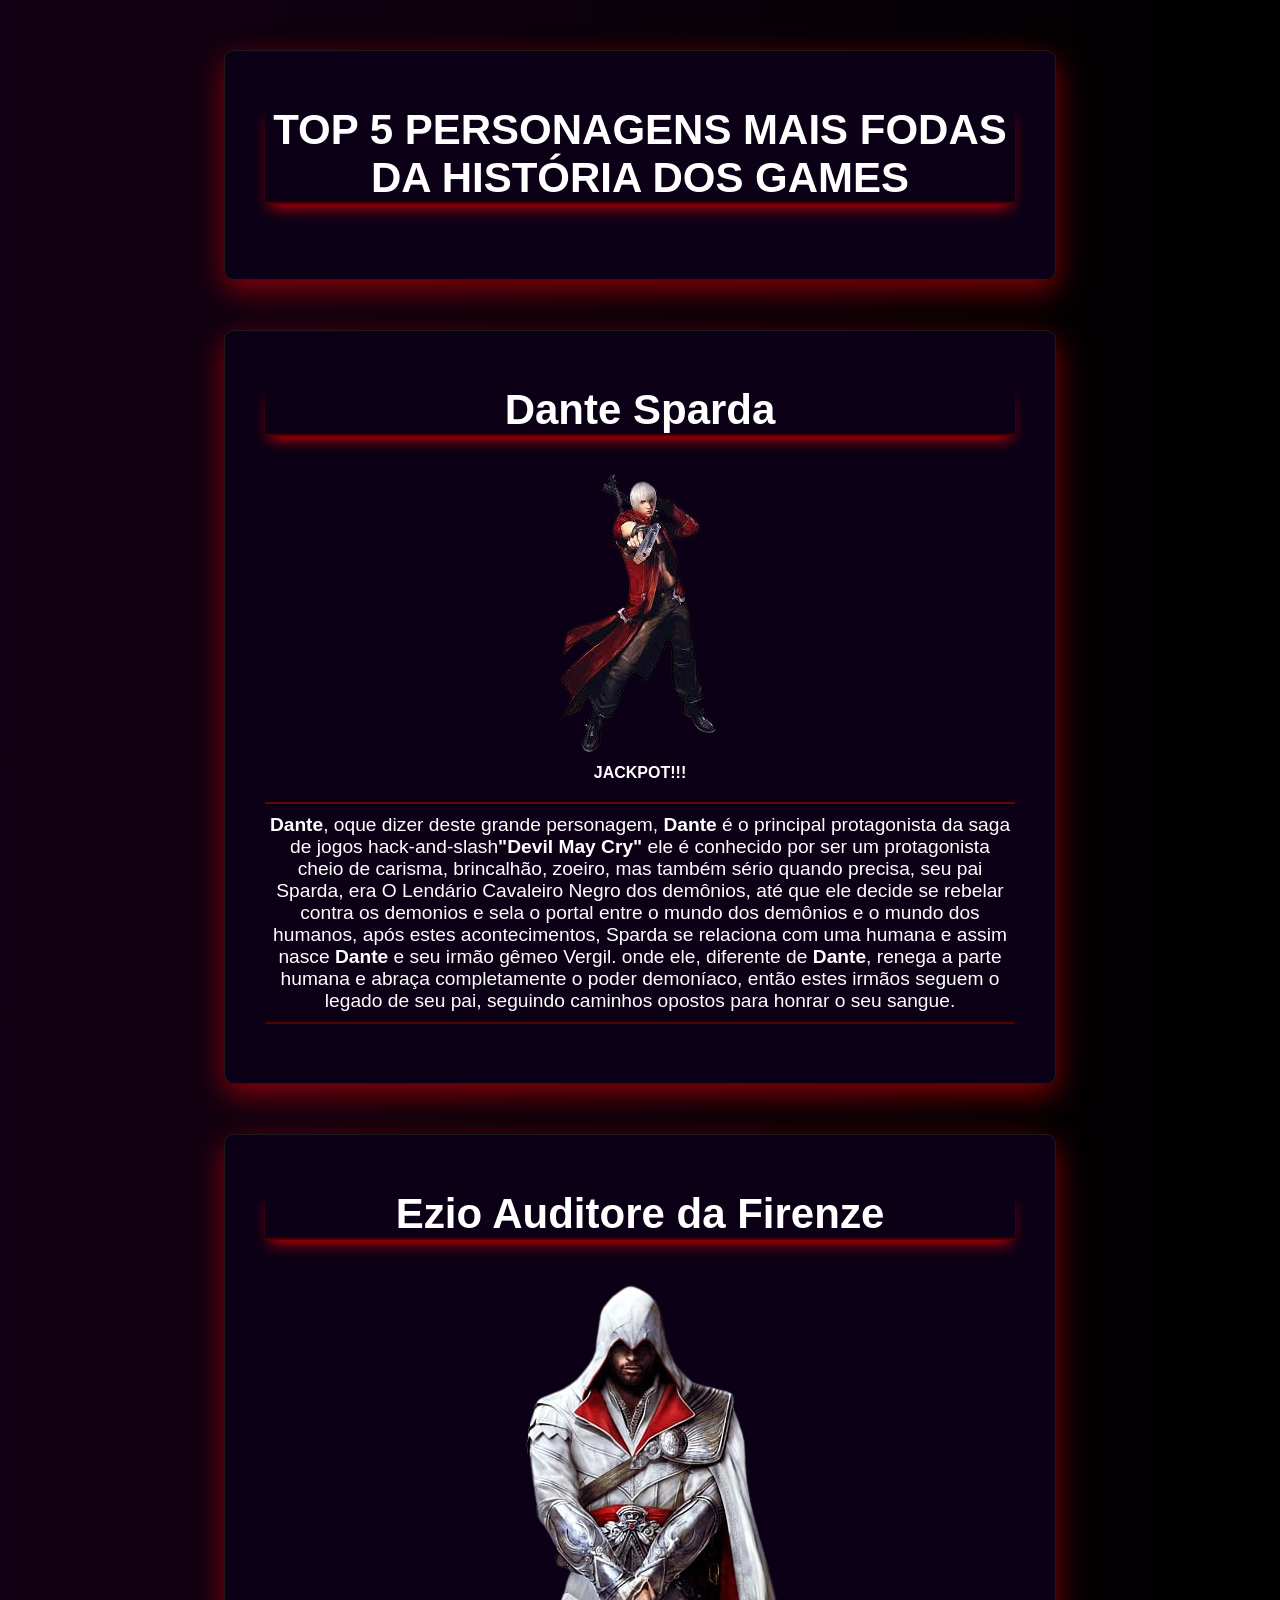
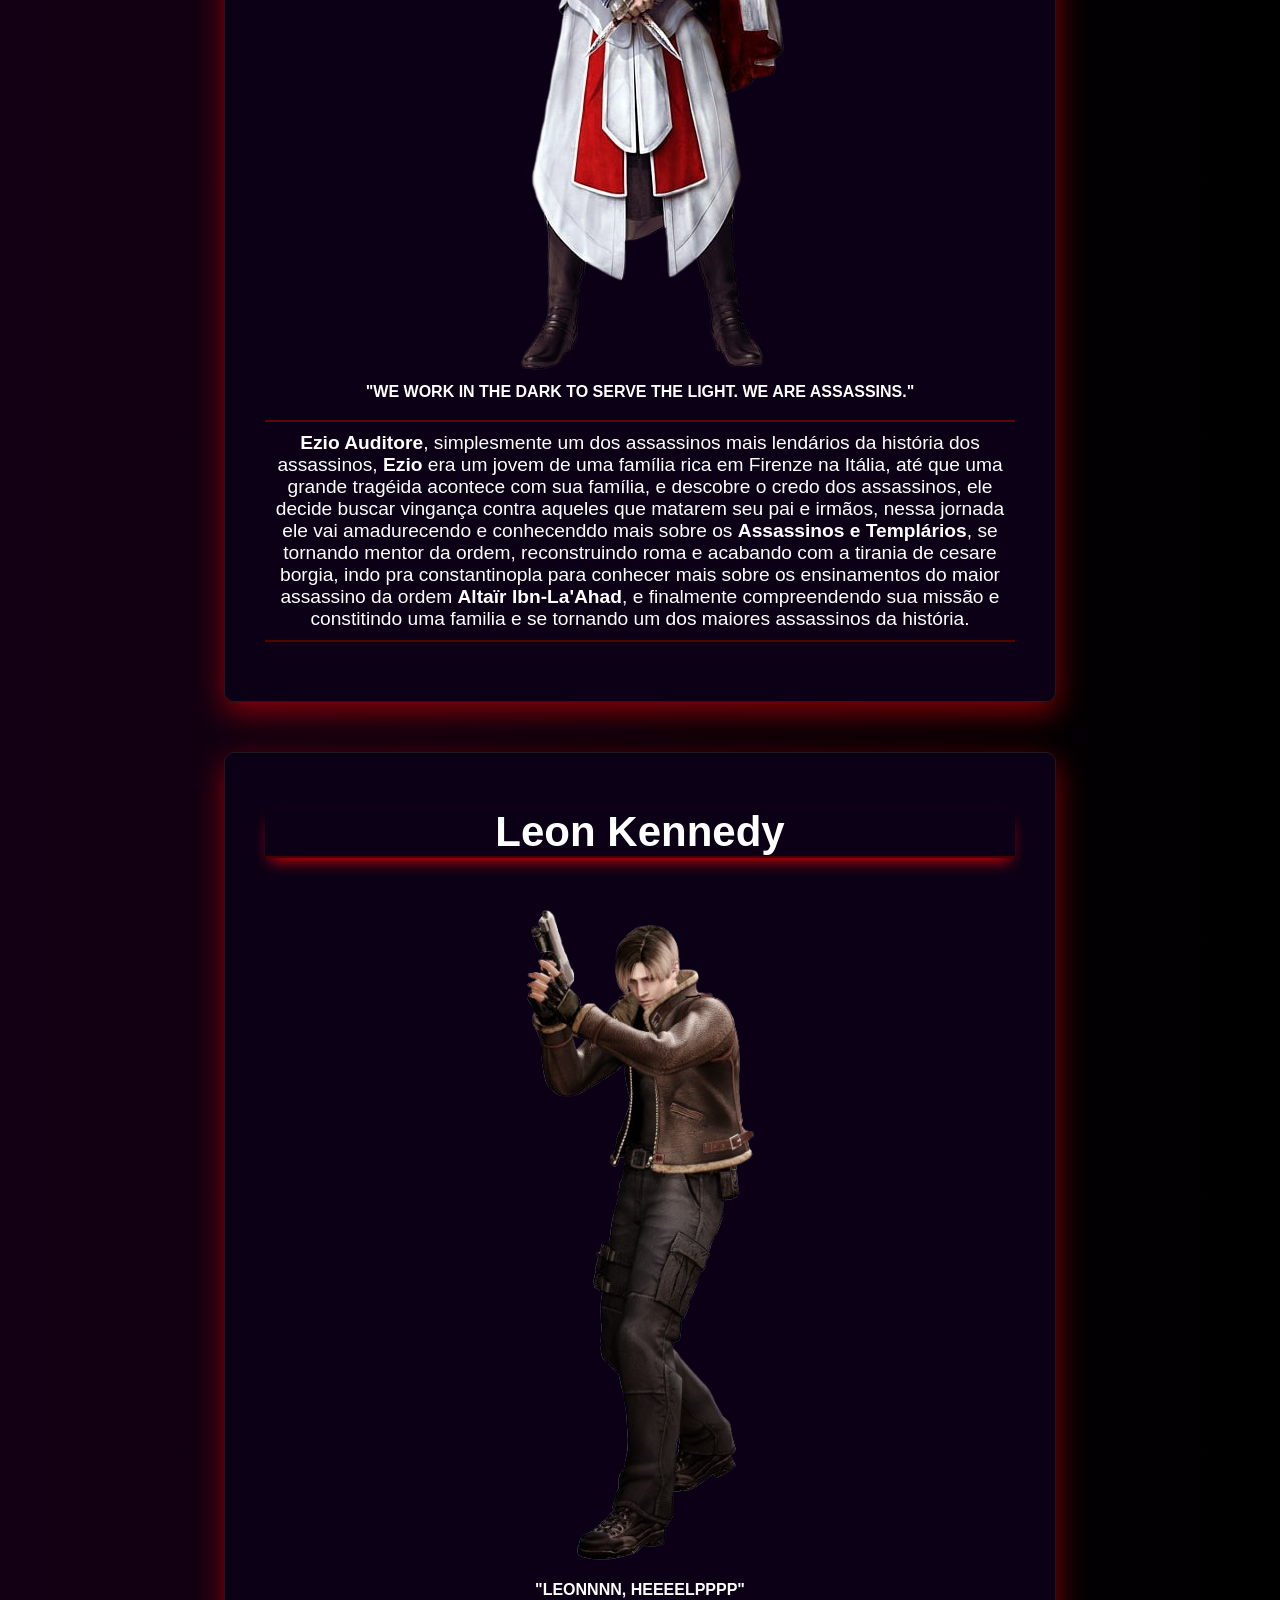
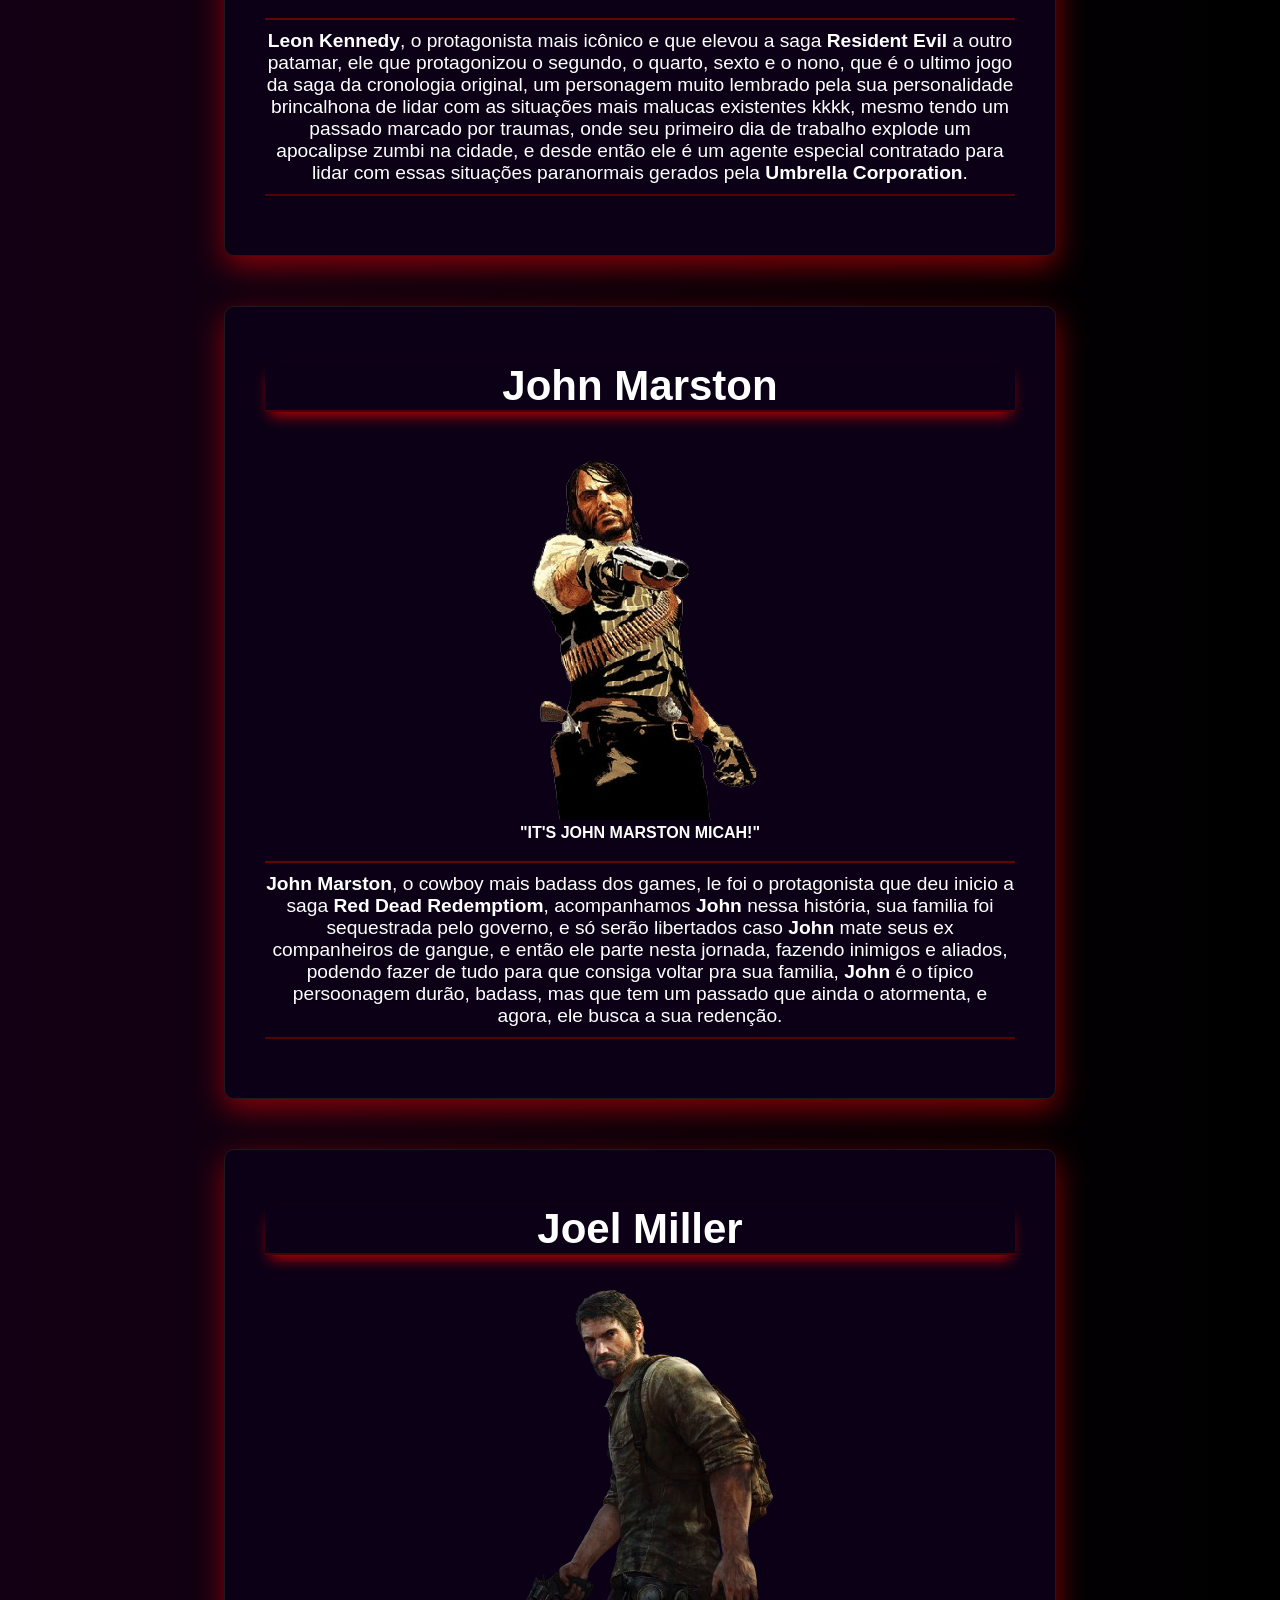
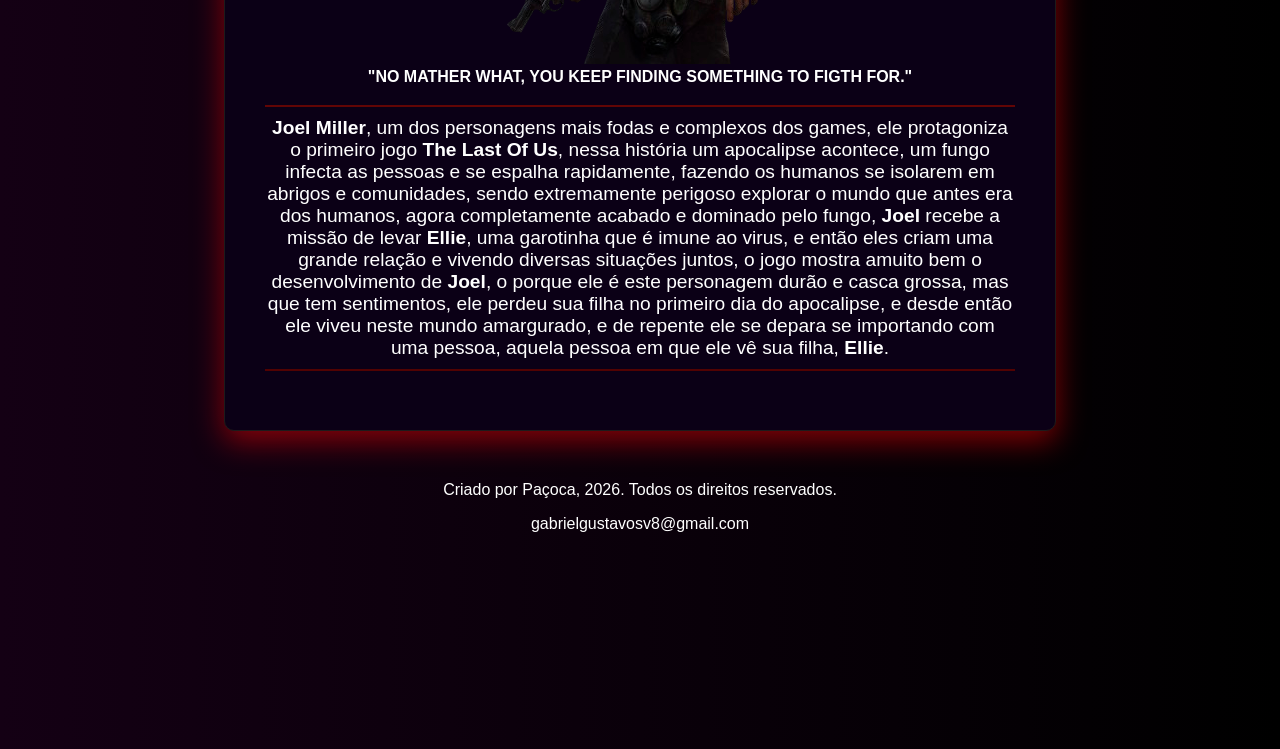
==== index.html @ b2a7a07b "Update index.html" ====
<!DOCTYPE html>
<html lang="pt-br">
<head>
    <meta charset="UTF-8">
    <meta name="viewport" content="width=device-width, initial-scale=1.0">
    <title>Top 5 Personagens</title>
    <link rel="stylesheet" href="style.css">
</head>
<body>
    <section class="first">
        <h1>TOP 5 PERSONAGENS MAIS FODAS DA HISTÓRIA DOS GAMES</h1>
    </section>
    <section class="first">
        <h1>Dante Sparda</h1>
        <img src="dante-removebg-preview.png" alt="Dantedmc3">
        <br>
        <strong>JACKPOT!!!</strong>
       <p><strong>Dante</strong>, oque dizer deste grande personagem, <strong>Dante</strong> é o principal protagonista da saga de jogos hack-and-slash<strong>"Devil May Cry"</strong>
        ele é conhecido por ser um protagonista cheio de carisma, brincalhão, zoeiro, mas também sério quando precisa, seu pai Sparda, era 
        O Lendário Cavaleiro Negro dos demônios, até que ele decide se rebelar contra os demonios e sela o portal entre o mundo dos demônios
        e o mundo dos humanos, após estes acontecimentos, Sparda se relaciona com uma humana e assim nasce <strong>Dante</strong> e seu irmão gêmeo Vergil.
        onde ele, diferente de <strong>Dante</strong>, renega a parte humana e abraça completamente o poder demoníaco, então estes irmãos seguem o legado de
        seu pai, seguindo caminhos opostos para honrar o seu sangue.</p>
    </section>
    <section class="first">
        <h1>Ezio Auditore da Firenze</h1>
        <img src="ezio-removebg-preview.png" alt="Ezioac2">
        <br>
        <strong>"WE WORK IN THE DARK TO SERVE THE LIGHT. WE ARE ASSASSINS."</strong>
        <p><strong>Ezio Auditore</strong>, simplesmente um dos assassinos mais lendários da história dos assassinos, <strong>Ezio</strong> era um jovem de uma família rica em
        Firenze na Itália, até que uma grande tragéida acontece com sua família, e descobre o credo dos assassinos, ele decide buscar vingança
        contra aqueles que matarem seu pai e irmãos, nessa jornada ele vai amadurecendo e conhecenddo mais sobre os <strong>Assassinos e Templários</strong>,
        se tornando mentor da ordem, reconstruindo roma e acabando com a tirania de cesare borgia, indo pra constantinopla para conhecer mais
        sobre os ensinamentos do maior assassino da ordem <strong>Altaïr Ibn-La'Ahad</strong>, e finalmente compreendendo sua missão e constitindo uma familia
        e se tornando um dos maiores assassinos da história.</p>
    </section>
    <section class="first">
        <h1>Leon Kennedy</h1>
           <img src="leon-removebg-preview.png" alt="Leonre4">
            <br>
        <strong>"LEONNNN, HEEEELPPPP"</strong>
        <p><strong>Leon Kennedy</strong>, o protagonista mais icônico e que elevou a saga <strong>Resident Evil</strong> a outro patamar, ele que protagonizou o segundo, o quarto,
        sexto e o nono, que é o ultimo jogo da saga da cronologia original, um personagem muito lembrado pela sua personalidade brincalhona de lidar com as situações
        mais malucas existentes kkkk, mesmo tendo um passado marcado por traumas, onde seu primeiro dia de trabalho explode um apocalipse zumbi na cidade, e desde 
        então ele é um agente especial contratado para lidar com essas situações paranormais gerados pela <strong>Umbrella Corporation</strong>.</p>
    </section>
    <section class="first">
        <h1>John Marston</h1>
        <img src="john-removebg-preview.png" alt="Johnrdr1">
        <br>
        <strong>"IT'S JOHN MARSTON MICAH!"</strong>
        <p><strong>John Marston</strong>, o cowboy mais badass dos games, le foi o protagonista que deu inicio a saga <strong>Red Dead Redemptiom</strong>, acompanhamos <strong>John</strong>
        nessa história, sua familia foi sequestrada pelo governo, e só serão libertados caso <strong>John</strong> mate seus ex companheiros de gangue, e então
        ele parte nesta jornada, fazendo inimigos e aliados, podendo fazer de tudo para que consiga voltar pra sua familia, <strong>John</strong> é o típico 
        persoonagem durão, badass, mas que tem um passado que ainda o atormenta, e agora, ele busca a sua redenção. </p>
    </section>
    <section class="first">
        <h1>Joel Miller</h1>
        <img src="joel-removebg-preview.png" alt="Joeltlou1">
        <br>
        <strong>"NO MATHER WHAT, YOU KEEP FINDING SOMETHING TO FIGTH FOR."</strong>
        <p><strong>Joel Miller</strong>, um dos personagens mais fodas e complexos dos games, ele protagoniza o primeiro jogo <strong>The Last Of Us</strong>,
        nessa história um apocalipse acontece, um fungo infecta as pessoas e se espalha rapidamente, fazendo os humanos
        se isolarem em abrigos e comunidades, sendo extremamente perigoso explorar o mundo que antes era dos humanos, agora
        completamente acabado e dominado pelo fungo, <strong>Joel</strong> recebe a missão de levar <strong>Ellie</strong>, uma garotinha que é imune ao virus,
        e então eles criam uma grande relação e vivendo diversas situações juntos, o jogo mostra amuito bem o desenvolvimento de
        <strong>Joel</strong>, o porque ele é este personagem durão e casca grossa, mas que tem sentimentos, ele perdeu sua filha no primeiro
        dia do apocalipse, e desde então ele viveu neste mundo amargurado, e de repente ele se depara se importando com uma pessoa,
        aquela pessoa em que ele vê sua filha, <strong>Ellie</strong>.</p>
    </section>
    <footer>Criado por Paçoca, 2026. Todos os direitos reservados.</footer>
    <p>gabrielgustavosv8@gmail.com</p>
</body>
</html>
---- style.css ----
body {
    background: linear-gradient(to left, rgb(0, 0, 0), rgb(20, 0, 20));
   min-height: 100vh;
   margin: 0; 
   padding-top: 50px;
   padding-bottom: 200px;
   display: flex;
   flex-direction: column;
   align-items: center;
   text-align: center;
   font-family:'Segoe UI', Tahoma, Geneva, Verdana, sans-serif
}
.first {
    width: 65%;
    max-width: 750px;
    background-color:   rgb(11, 0, 22);
    border: 1px solid #1d1b1b;
    padding:40px;
    padding-top: 20px;
    margin-bottom: 50px;
    border-radius: 10px;
    box-shadow: 0 10px 30px rgba(255, 4, 4, 0.5);
}
.first h1 {
    color:rgb(255, 255, 255);
    border-bottom: 2px solid rgb(74, 1, 1);
    box-shadow: 0 8px 15px -5px rgba(255, 0, 0, 0.8);   
    font-size:42px;
}
.first h2 {
    color:rgb(255, 255, 255);
    font-size:x-large
}
.first p {
    color:rgb(255, 255, 255);
    font-size:larger;
    border-bottom: 2px solid rgb(82, 2, 2);
    padding-bottom: 10px;
    border-top: 2px solid rgb(98, 5, 5);
    padding-top:10px;
}
.first strong {
    color: rgb(255, 255, 255);
}
footer {
    color: rgb(255, 255, 255);
}
p {
    color: rgb(255, 255, 255);
}
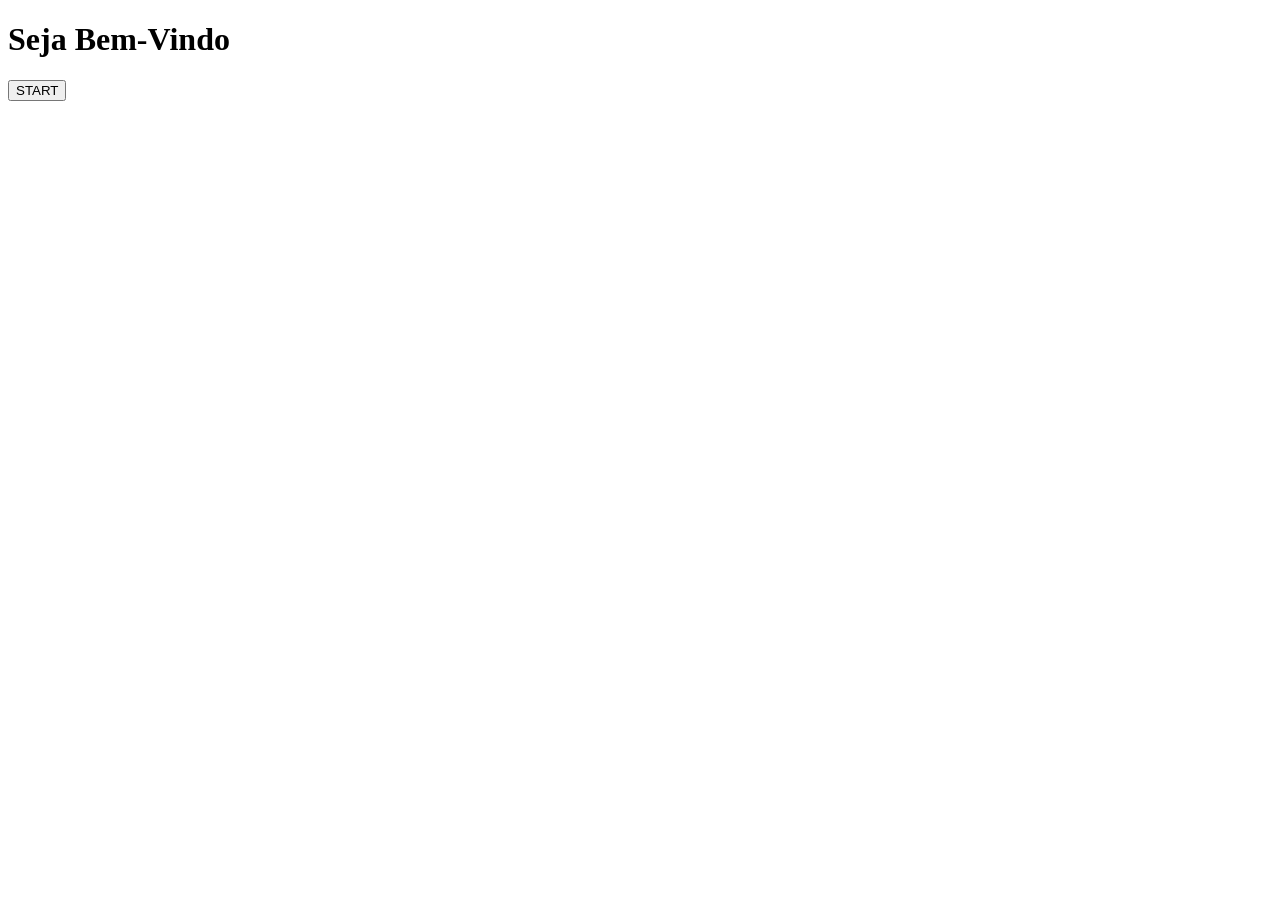
==== commit 7e031b53: "Add files via upload" ====
--- a/index.html
+++ b/index.html
@@ -3,72 +3,12 @@
 <head>
     <meta charset="UTF-8">
     <meta name="viewport" content="width=device-width, initial-scale=1.0">
-    <title>Top 5 Personagens</title>
-    <link rel="stylesheet" href="style.css">
+    <title>Página Inicial</title>
+    <link href="stylesheet" rel="style.css">
 </head>
 <body>
-    <section class="first">
-        <h1>TOP 5 PERSONAGENS MAIS FODAS DA HISTÓRIA DOS GAMES</h1>
-    </section>
-    <section class="first">
-        <h1>Dante Sparda</h1>
-        <img src="dante-removebg-preview.png" alt="Dantedmc3">
-        <br>
-        <strong>JACKPOT!!!</strong>
-       <p><strong>Dante</strong>, oque dizer deste grande personagem, <strong>Dante</strong> é o principal protagonista da saga de jogos hack-and-slash<strong>"Devil May Cry"</strong>
-        ele é conhecido por ser um protagonista cheio de carisma, brincalhão, zoeiro, mas também sério quando precisa, seu pai Sparda, era 
-        O Lendário Cavaleiro Negro dos demônios, até que ele decide se rebelar contra os demonios e sela o portal entre o mundo dos demônios
-        e o mundo dos humanos, após estes acontecimentos, Sparda se relaciona com uma humana e assim nasce <strong>Dante</strong> e seu irmão gêmeo Vergil.
-        onde ele, diferente de <strong>Dante</strong>, renega a parte humana e abraça completamente o poder demoníaco, então estes irmãos seguem o legado de
-        seu pai, seguindo caminhos opostos para honrar o seu sangue.</p>
-    </section>
-    <section class="first">
-        <h1>Ezio Auditore da Firenze</h1>
-        <img src="ezio-removebg-preview.png" alt="Ezioac2">
-        <br>
-        <strong>"WE WORK IN THE DARK TO SERVE THE LIGHT. WE ARE ASSASSINS."</strong>
-        <p><strong>Ezio Auditore</strong>, simplesmente um dos assassinos mais lendários da história dos assassinos, <strong>Ezio</strong> era um jovem de uma família rica em
-        Firenze na Itália, até que uma grande tragéida acontece com sua família, e descobre o credo dos assassinos, ele decide buscar vingança
-        contra aqueles que matarem seu pai e irmãos, nessa jornada ele vai amadurecendo e conhecenddo mais sobre os <strong>Assassinos e Templários</strong>,
-        se tornando mentor da ordem, reconstruindo roma e acabando com a tirania de cesare borgia, indo pra constantinopla para conhecer mais
-        sobre os ensinamentos do maior assassino da ordem <strong>Altaïr Ibn-La'Ahad</strong>, e finalmente compreendendo sua missão e constitindo uma familia
-        e se tornando um dos maiores assassinos da história.</p>
-    </section>
-    <section class="first">
-        <h1>Leon Kennedy</h1>
-           <img src="leon-removebg-preview.png" alt="Leonre4">
-            <br>
-        <strong>"LEONNNN, HEEEELPPPP"</strong>
-        <p><strong>Leon Kennedy</strong>, o protagonista mais icônico e que elevou a saga <strong>Resident Evil</strong> a outro patamar, ele que protagonizou o segundo, o quarto,
-        sexto e o nono, que é o ultimo jogo da saga da cronologia original, um personagem muito lembrado pela sua personalidade brincalhona de lidar com as situações
-        mais malucas existentes kkkk, mesmo tendo um passado marcado por traumas, onde seu primeiro dia de trabalho explode um apocalipse zumbi na cidade, e desde 
-        então ele é um agente especial contratado para lidar com essas situações paranormais gerados pela <strong>Umbrella Corporation</strong>.</p>
-    </section>
-    <section class="first">
-        <h1>John Marston</h1>
-        <img src="john-removebg-preview.png" alt="Johnrdr1">
-        <br>
-        <strong>"IT'S JOHN MARSTON MICAH!"</strong>
-        <p><strong>John Marston</strong>, o cowboy mais badass dos games, le foi o protagonista que deu inicio a saga <strong>Red Dead Redemptiom</strong>, acompanhamos <strong>John</strong>
-        nessa história, sua familia foi sequestrada pelo governo, e só serão libertados caso <strong>John</strong> mate seus ex companheiros de gangue, e então
-        ele parte nesta jornada, fazendo inimigos e aliados, podendo fazer de tudo para que consiga voltar pra sua familia, <strong>John</strong> é o típico 
-        persoonagem durão, badass, mas que tem um passado que ainda o atormenta, e agora, ele busca a sua redenção. </p>
-    </section>
-    <section class="first">
-        <h1>Joel Miller</h1>
-        <img src="joel-removebg-preview.png" alt="Joeltlou1">
-        <br>
-        <strong>"NO MATHER WHAT, YOU KEEP FINDING SOMETHING TO FIGTH FOR."</strong>
-        <p><strong>Joel Miller</strong>, um dos personagens mais fodas e complexos dos games, ele protagoniza o primeiro jogo <strong>The Last Of Us</strong>,
-        nessa história um apocalipse acontece, um fungo infecta as pessoas e se espalha rapidamente, fazendo os humanos
-        se isolarem em abrigos e comunidades, sendo extremamente perigoso explorar o mundo que antes era dos humanos, agora
-        completamente acabado e dominado pelo fungo, <strong>Joel</strong> recebe a missão de levar <strong>Ellie</strong>, uma garotinha que é imune ao virus,
-        e então eles criam uma grande relação e vivendo diversas situações juntos, o jogo mostra amuito bem o desenvolvimento de
-        <strong>Joel</strong>, o porque ele é este personagem durão e casca grossa, mas que tem sentimentos, ele perdeu sua filha no primeiro
-        dia do apocalipse, e desde então ele viveu neste mundo amargurado, e de repente ele se depara se importando com uma pessoa,
-        aquela pessoa em que ele vê sua filha, <strong>Ellie</strong>.</p>
-    </section>
-    <footer>Criado por Paçoca, 2026. Todos os direitos reservados.</footer>
-    <p>gabrielgustavosv8@gmail.com</p>
+    <h1>Seja Bem-Vindo</h1>
+    <button>START</button>
+    <aside></aside>
 </body>
-</html>
+</html>
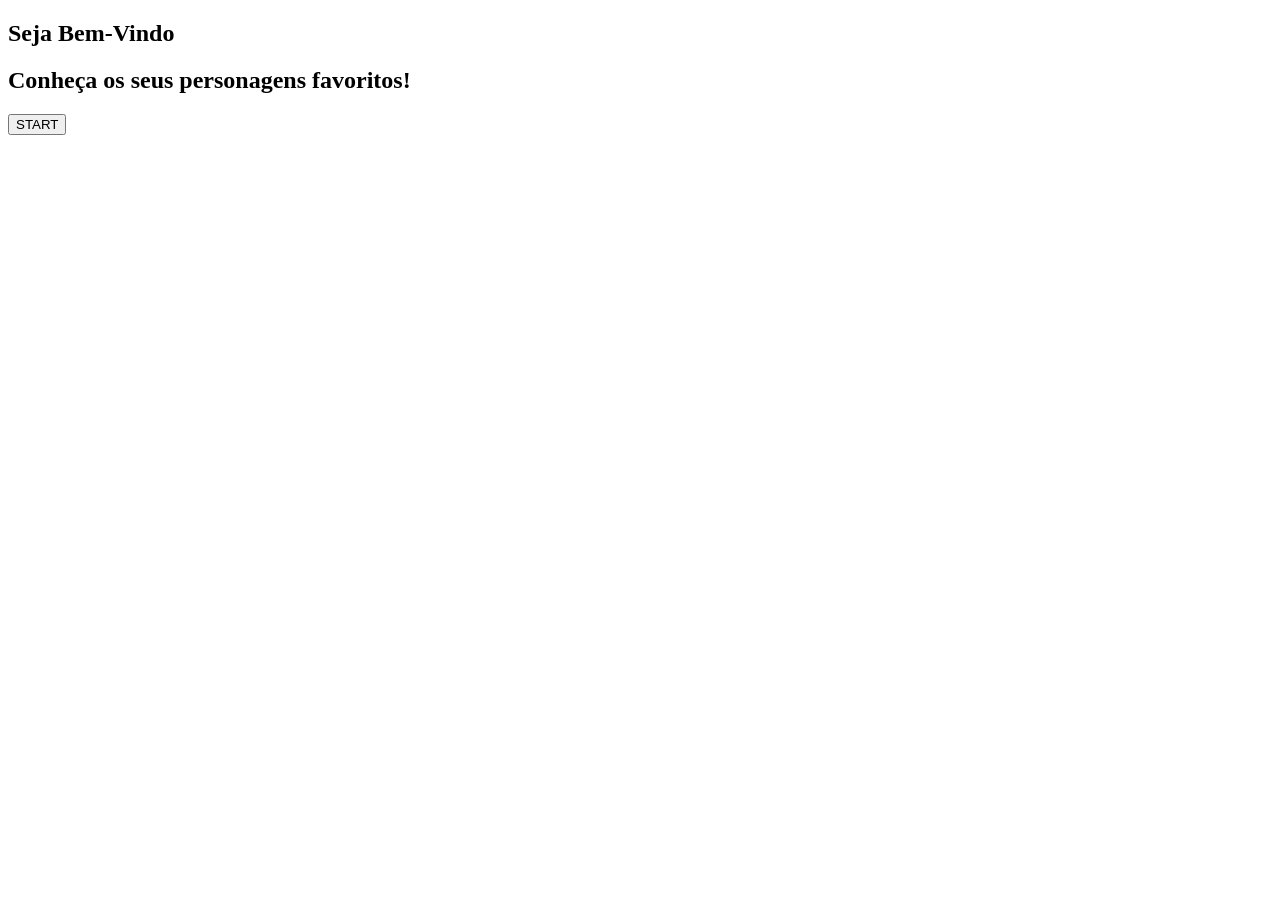
==== commit c189c774: "Update index.html" ====
--- a/index.html
+++ b/index.html
@@ -7,8 +7,10 @@
     <link href="stylesheet" rel="style.css">
 </head>
 <body>
+    <section class="pagina-inicial">
     <h1>Seja Bem-Vindo</h1>
+    <h2>Conheça os seus personagens favoritos!</h2>
     <button>START</button>
-    <aside></aside>
+    </section>
 </body>
-</html>+</html>
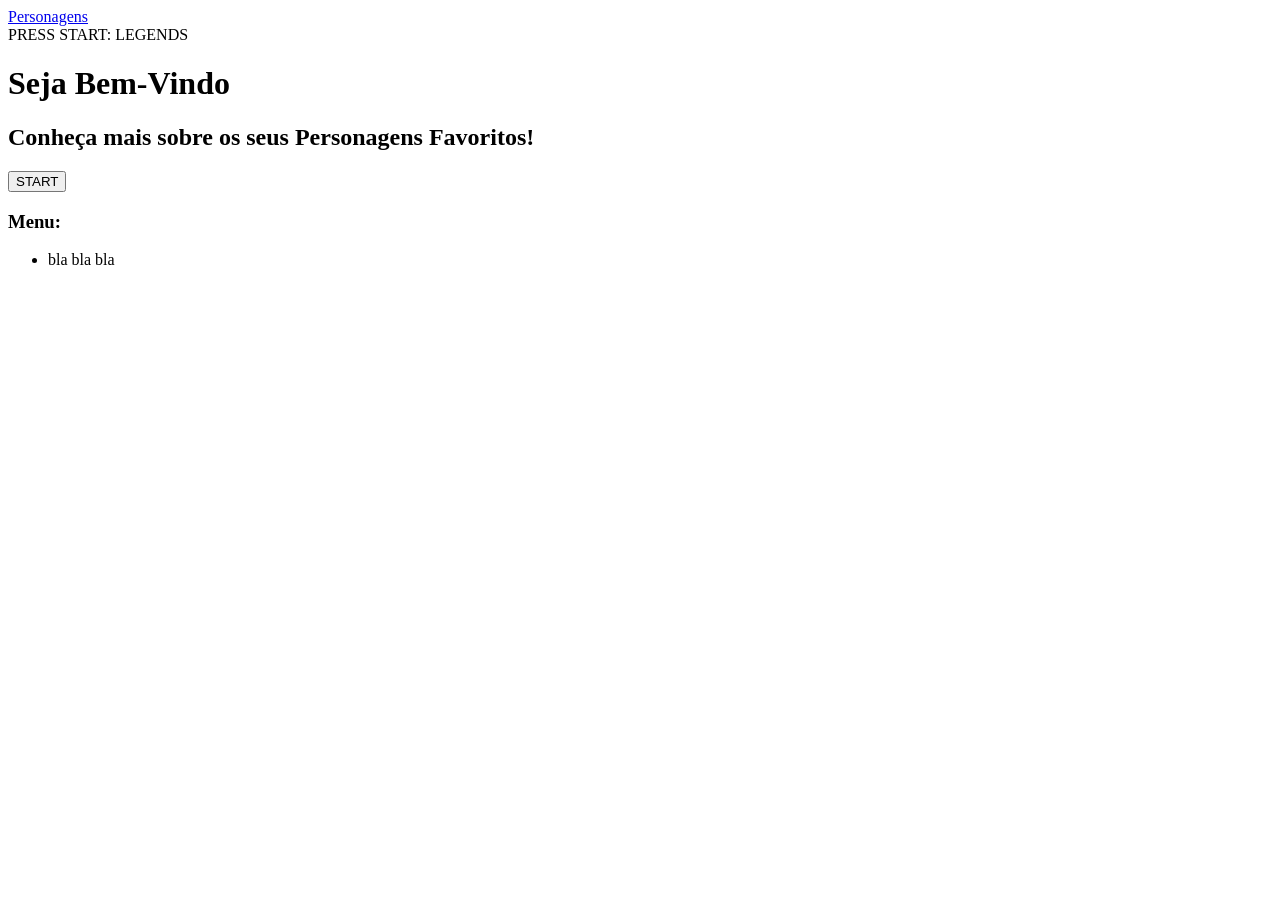
==== commit a45fc1a0: "Update index.html" ====
--- a/index.html
+++ b/index.html
@@ -3,14 +3,28 @@
 <head>
     <meta charset="UTF-8">
     <meta name="viewport" content="width=device-width, initial-scale=1.0">
-    <title>Página Inicial</title>
-    <link href="stylesheet" rel="style.css">
+    <title>Press Start: Legends</title>
+    <link rel="stylesheet" href="style.css">
 </head>
 <body>
-    <section class="pagina-inicial">
-    <h1>Seja Bem-Vindo</h1>
-    <h2>Conheça os seus personagens favoritos!</h2>
-    <button>START</button>
-    </section>
+    <div class="pagina-inicial">
+        <nav class="personagens">
+            <a href="personagens.html">Personagens</a>
+        </nav>
+        <header>PRESS START: LEGENDS</header>
+    </div>
+        <main class="main"> 
+            <h1>Seja Bem-Vindo</h1>
+            <h2>Conheça mais sobre os seus Personagens Favoritos!</h2>
+        </main>
+    <div class="start">
+        <button>START</button>
+    </div>
+    <aside class="menu">
+        <h3>Menu:</h3>
+        <ul>
+            <li>bla bla bla</li>
+        </ul>
+    </aside>
 </body>
 </html>
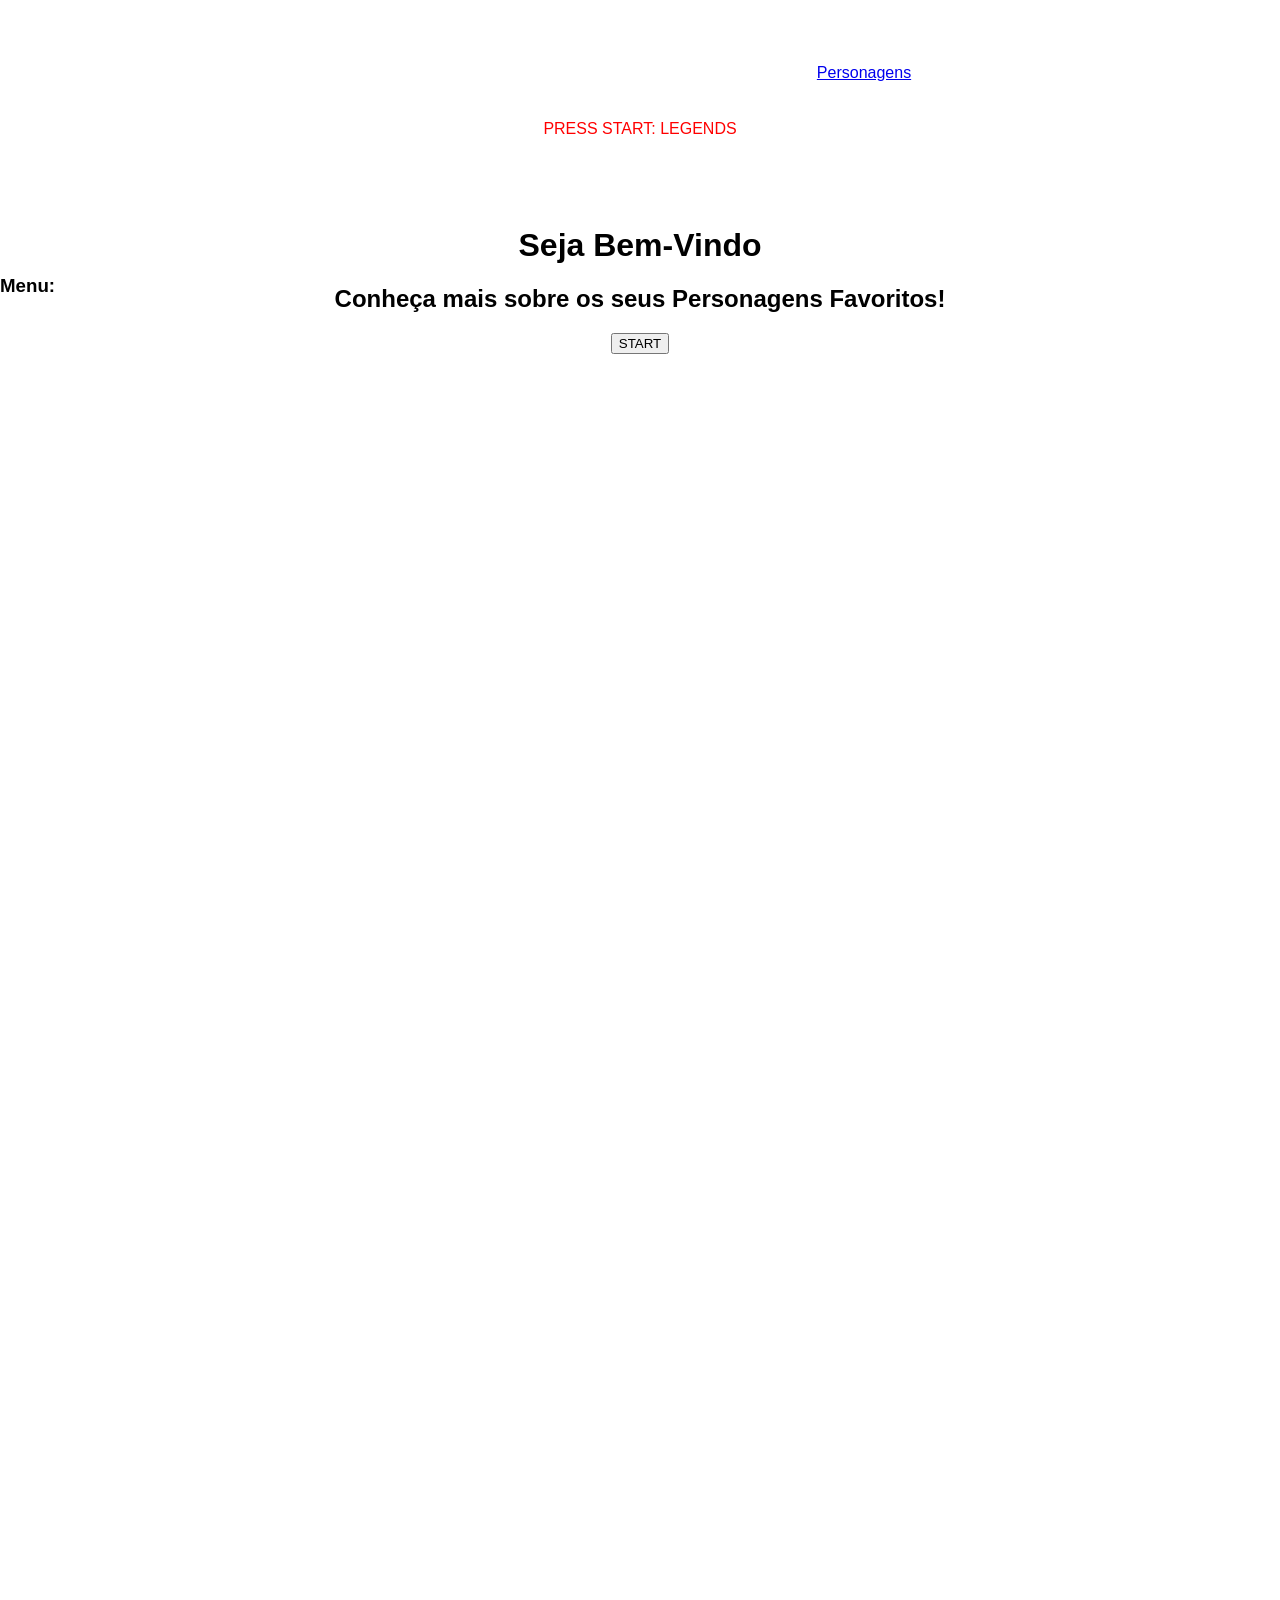
==== commit 7138a63d: "Update index.html with font and layout changes Added Google Fonts link and adjusted layout with addi" ====
--- a/index.html
+++ b/index.html
@@ -4,27 +4,28 @@
     <meta charset="UTF-8">
     <meta name="viewport" content="width=device-width, initial-scale=1.0">
     <title>Press Start: Legends</title>
+    <link href="https://fonts.googleapis.com/css2?family=Press+Start+2P&display=swap" rel="stylesheet">   
     <link rel="stylesheet" href="style.css">
-</head>
+</head> 
 <body>
     <div class="pagina-inicial">
         <nav class="personagens">
             <a href="personagens.html">Personagens</a>
         </nav>
         <header>PRESS START: LEGENDS</header>
+        <br>
+        <br>
+        <br>
     </div>
+     <aside class="menu">
+        <h3>Menu:</h3>
+    </aside>
         <main class="main"> 
             <h1>Seja Bem-Vindo</h1>
             <h2>Conheça mais sobre os seus Personagens Favoritos!</h2>
         </main>
     <div class="start">
-        <button>START</button>
+        <a href="personagens.html"><button>START</button></a>
     </div>
-    <aside class="menu">
-        <h3>Menu:</h3>
-        <ul>
-            <li>bla bla bla</li>
-        </ul>
-    </aside>
 </body>
 </html>
--- a/style.css
+++ b/style.css
@@ -0,0 +1,41 @@
+body {
+    background-color: rgb(255, 255, 255);
+     width: 100%;
+      font-weight: 85%;
+        padding-bottom: 200%;
+         height: 200vh;
+         margin: 0;
+          font-family: 'Franklin Gothic Medium', 'Arial Narrow', Arial, sans-serif;
+}
+.pagina-inicial {
+    display: flex;
+     flex-direction: column;
+      text-align: center;
+}
+.personagens {
+    text-align: center;
+     align-items: center;
+      padding-top: 5%;
+       padding-left: 35%;
+        padding-bottom: 3%;
+}
+.personagens, header {
+    text-align: center;
+     align-items: center;
+      color:rgb(255, 0, 0)
+
+}
+.main {
+    text-align: center;
+     align-items: center;
+      padding-top: 1%;
+}
+.start {
+    text-align: center;
+}
+.menu {
+    position: fixed;
+     padding-left: 0;
+      padding-top: 5%;
+          
+}
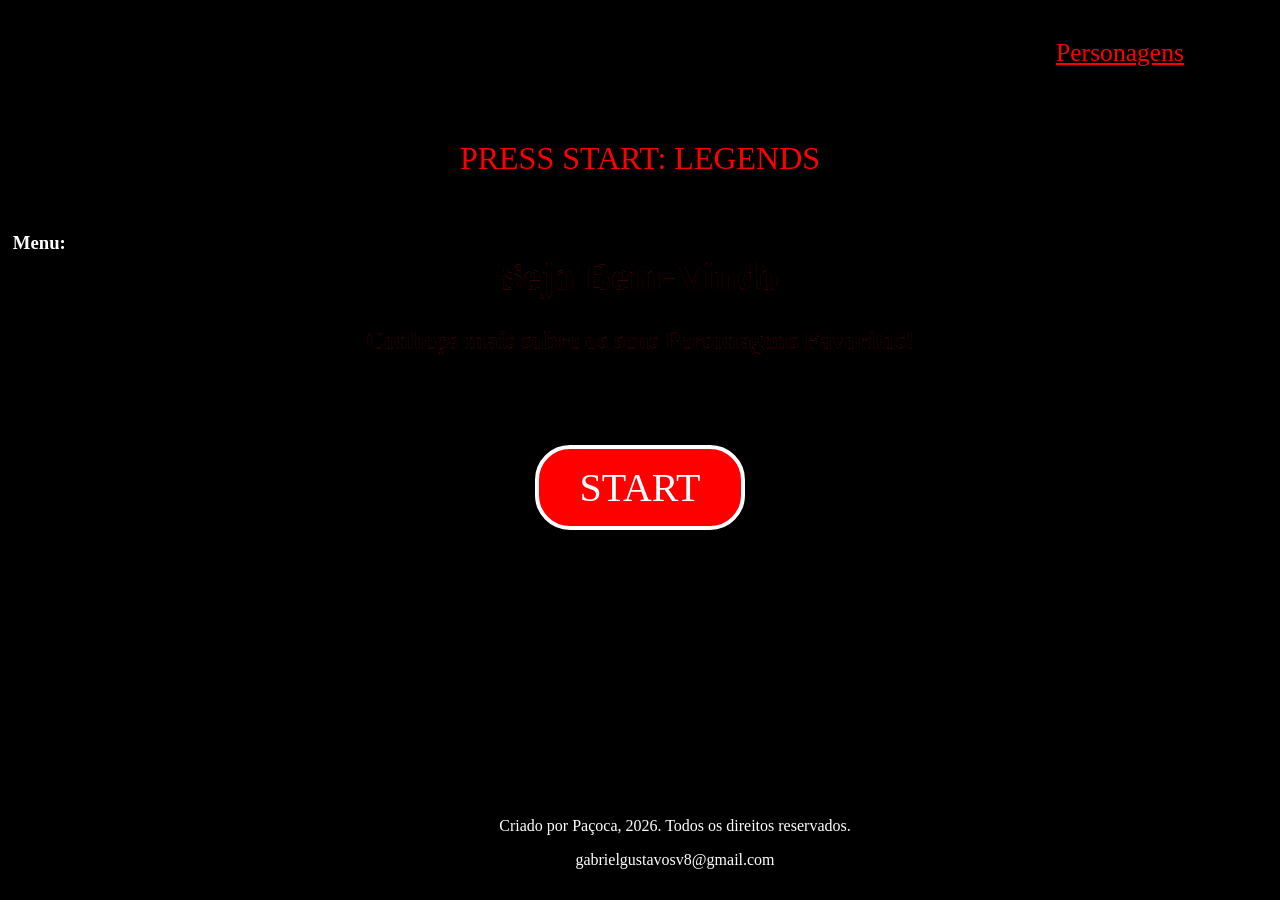
==== commit f56e267e: "Update index.html" ====
--- a/index.html
+++ b/index.html
@@ -12,8 +12,11 @@
         <nav class="personagens">
             <a href="personagens.html">Personagens</a>
         </nav>
+        <br>
+        <br>
+        <br>
+        <br>
         <header>PRESS START: LEGENDS</header>
-        <br>
         <br>
         <br>
     </div>
@@ -23,9 +26,16 @@
         <main class="main"> 
             <h1>Seja Bem-Vindo</h1>
             <h2>Conheça mais sobre os seus Personagens Favoritos!</h2>
+            <br>
+            <br>
+            <br>
         </main>
     <div class="start">
         <a href="personagens.html"><button>START</button></a>
     </div>
+    <div class="rodape">
+    <footer>Criado por Paçoca, 2026. Todos os direitos reservados.</footer>
+    <p>gabrielgustavosv8@gmail.com</p>
+    </div>
 </body>
 </html>
--- a/style.css
+++ b/style.css
@@ -1,41 +1,92 @@
 body {
-    background-color: rgb(255, 255, 255);
+    background-image: linear-gradient(rgba(0, 0, 0, 0.7), rgba(0, 0, 0, 0.7)), url('nave1.gif');
+    background-size: cover;
+    background-position: center;
+    background-repeat: no-repeat;
+    background-attachment: fixed;
+    background-color: black;
      width: 100%;
       font-weight: 85%;
-        padding-bottom: 200%;
-         height: 200vh;
-         margin: 0;
-          font-family: 'Franklin Gothic Medium', 'Arial Narrow', Arial, sans-serif;
+       padding-top:3%;
+        padding-bottom: 0%;
+         height: 20vh;
+          margin: 0;
+          
+}
+* {
+    font-family: 'Press Start 2P', cursive;
 }
 .pagina-inicial {
     display: flex;
      flex-direction: column;
       text-align: center;
 }
-.personagens {
+.pagina-inical, header {
+    font-size: 200%;
+     text-align: center;
+      align-items: center;
+       color:rgb(255, 0, 0)
+
+}
+.personagens a {
+   color:#ff0000;
     text-align: center;
      align-items: center;
-      padding-top: 5%;
-       padding-left: 35%;
+     padding-top: 5%;
+       margin-left: 75%;
         padding-bottom: 3%;
+         font-size: 160%;
+          cursor: pointer;
+           transition: 0.4s;
+            
 }
-.personagens, header {
-    text-align: center;
-     align-items: center;
-      color:rgb(255, 0, 0)
-
+.personagens:hover {
+     color:rgb(196, 8, 8)
+      
 }
 .main {
     text-align: center;
      align-items: center;
       padding-top: 1%;
+       color: rgb(0, 0, 0);
+        -webkit-text-stroke: 0.1px #ff0000;}
+.main, h1 {
+    font-size: 200%;
+}
+.main, h2 {
+    font-size: 125%;
+
 }
 .start {
     text-align: center;
 }
+.start button {
+    background-color: rgb(255, 0, 0);
+     color: rgb(255, 255, 255);
+      font-size: 250%;
+       padding: 15px 40px;
+        border-radius: 35px;
+         overflow: hidden;
+          border: 0.5vh solid white;
+           cursor: pointer;
+            transition: 0.8s;
+}
+.start button:hover {
+    background-color: rgb(9, 0, 0);
+    color: #ff0404;
+    border: 0.5vh solid #ff0000;
+}
+.rodape {
+   color: white;
+    text-align:center;
+     position: fixed;
+      bottom: 0;
+       left: 70px; 
+        right: 0;   
+         padding: 15px;
+}
 .menu {
     position: fixed;
-     padding-left: 0;
-      padding-top: 5%;
-          
+     color: white;
+      padding-left: 1%;
 }
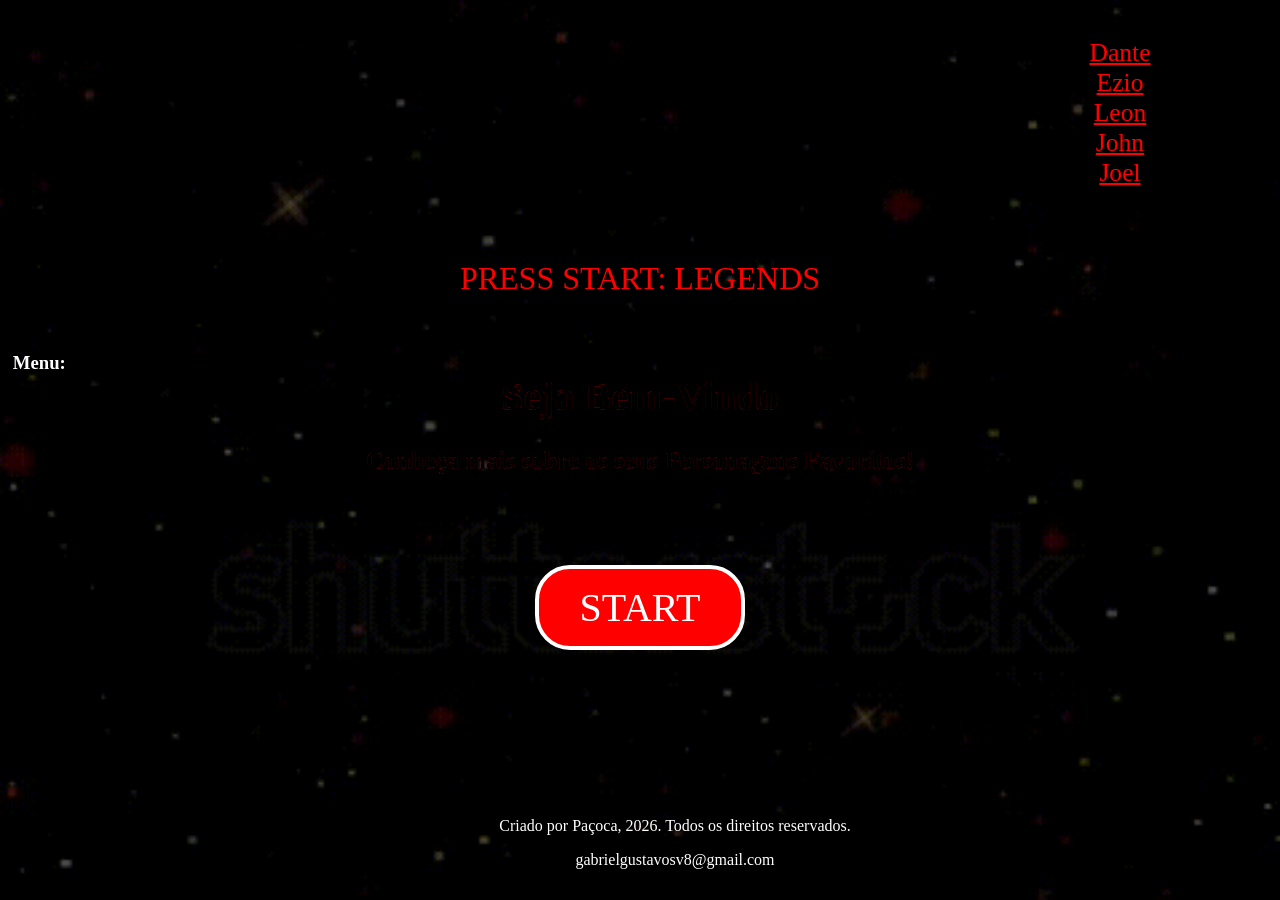
==== commit a249e6a8: "Update index.html" ====
--- a/index.html
+++ b/index.html
@@ -10,7 +10,11 @@
 <body>
     <div class="pagina-inicial">
         <nav class="personagens">
-            <a href="personagens.html">Personagens</a>
+            <a href="dante.html">Dante</a>
+              <a href="ezio.html">Ezio</a>
+                 <a href="leon.html">Leon</a>
+                    <a href="john.html">John</a>
+                        <a href="joel.html">Joel</a>
         </nav>
         <br>
         <br>
--- a/style.css
+++ b/style.css
@@ -10,8 +10,7 @@
        padding-top:3%;
         padding-bottom: 0%;
          height: 20vh;
-          margin: 0;
-          
+          margin: 0;    
 }
 * {
     font-family: 'Press Start 2P', cursive;
@@ -70,11 +69,20 @@
           border: 0.5vh solid white;
            cursor: pointer;
             transition: 0.8s;
+             animation: brilhoPulse 5s infinite alternate;
 }
 .start button:hover {
     background-color: rgb(9, 0, 0);
     color: #ff0404;
     border: 0.5vh solid #ff0000;
+}
+@keyframes brilhoPulse {
+    from {
+        box-shadow: 0 0 10px rgba(255, 0, 0, 0.5), inset 0 0 10px rgba(255, 0, 0, 0.3);
+    }
+    to {
+        box-shadow: 0 0 30px rgba(255, 0, 0, 1), inset 0 0 20px rgba(255, 0, 0, 0.6);
+    }
 }
 .rodape {
    color: white;
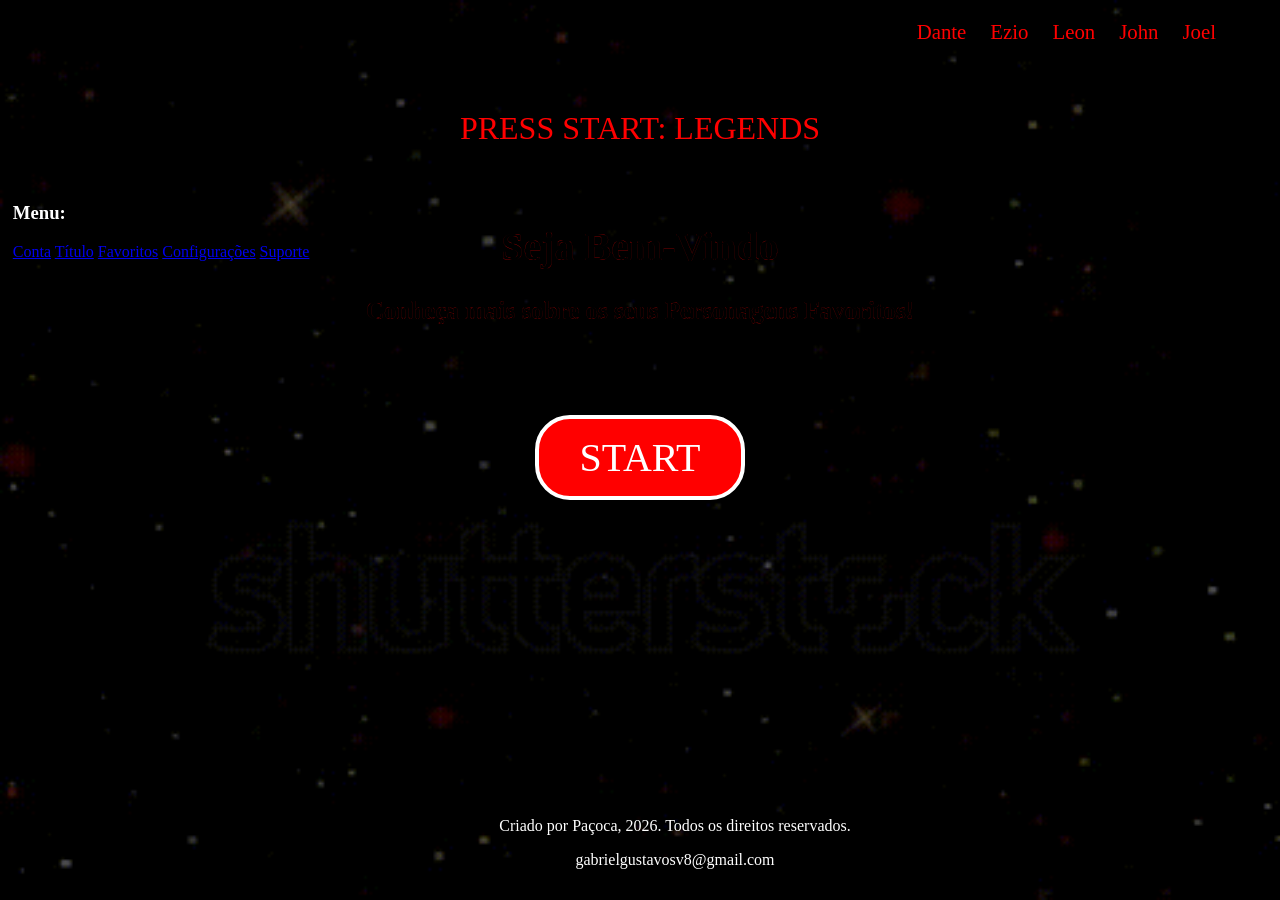
==== commit 4e701b19: "Update index.html" ====
--- a/index.html
+++ b/index.html
@@ -23,10 +23,22 @@
         <header>PRESS START: LEGENDS</header>
         <br>
         <br>
+        
     </div>
-     <aside class="menu">
+     <aside class="menu" id="menuLateral">
+    <div class="abrirMenu" onclick="alternarMenu()">
         <h3>Menu:</h3>
-    </aside>
+    </div>
+    
+    <nav class="opcoes-menu">
+        <a href="#">Conta</a>
+        <a href="#">Título</a>
+        <a href="#">Favoritos</a>
+        <a href="#">Configurações</a>
+        <a href="#">Suporte</a>
+    </nav>
+</aside>
+
         <main class="main"> 
             <h1>Seja Bem-Vindo</h1>
             <h2>Conheça mais sobre os seus Personagens Favoritos!</h2>
@@ -34,6 +46,7 @@
             <br>
             <br>
         </main>
+
     <div class="start">
         <a href="personagens.html"><button>START</button></a>
     </div>
@@ -41,5 +54,12 @@
     <footer>Criado por Paçoca, 2026. Todos os direitos reservados.</footer>
     <p>gabrielgustavosv8@gmail.com</p>
     </div>
+
+    <script>
+    function alternarMenu() {
+        const menu = document.getElementById("menuLateral");     
+        menu.classList.toggle("aberto");
+    }
+</script>
 </body>
 </html>
--- a/style.css
+++ b/style.css
@@ -27,21 +27,27 @@
        color:rgb(255, 0, 0)
 
 }
+.personagens {
+    position: absolute;
+    top: 20px;       
+    right: 5%;
+    text-align: right;
+}
 .personagens a {
-   color:#ff0000;
-    text-align: center;
-     align-items: center;
-     padding-top: 5%;
-       margin-left: 75%;
-        padding-bottom: 3%;
-         font-size: 160%;
-          cursor: pointer;
-           transition: 0.4s;
-            
+    color: #ff0000;
+    text-decoration: none;
+    font-size: 130%; 
+    font-family: 'Press Start 2P', cursive;
+    cursor: pointer;
+    transition: 0.4s;
+    display: inline-block; 
+    margin-left: 20px;     
+    padding: 0;            
 }
-.personagens:hover {
-     color:rgb(196, 8, 8)
-      
+
+.personagens a:hover {
+    color: #ffffff;
+    text-shadow: 0 0 10px #ff0000;
 }
 .main {
     text-align: center;
